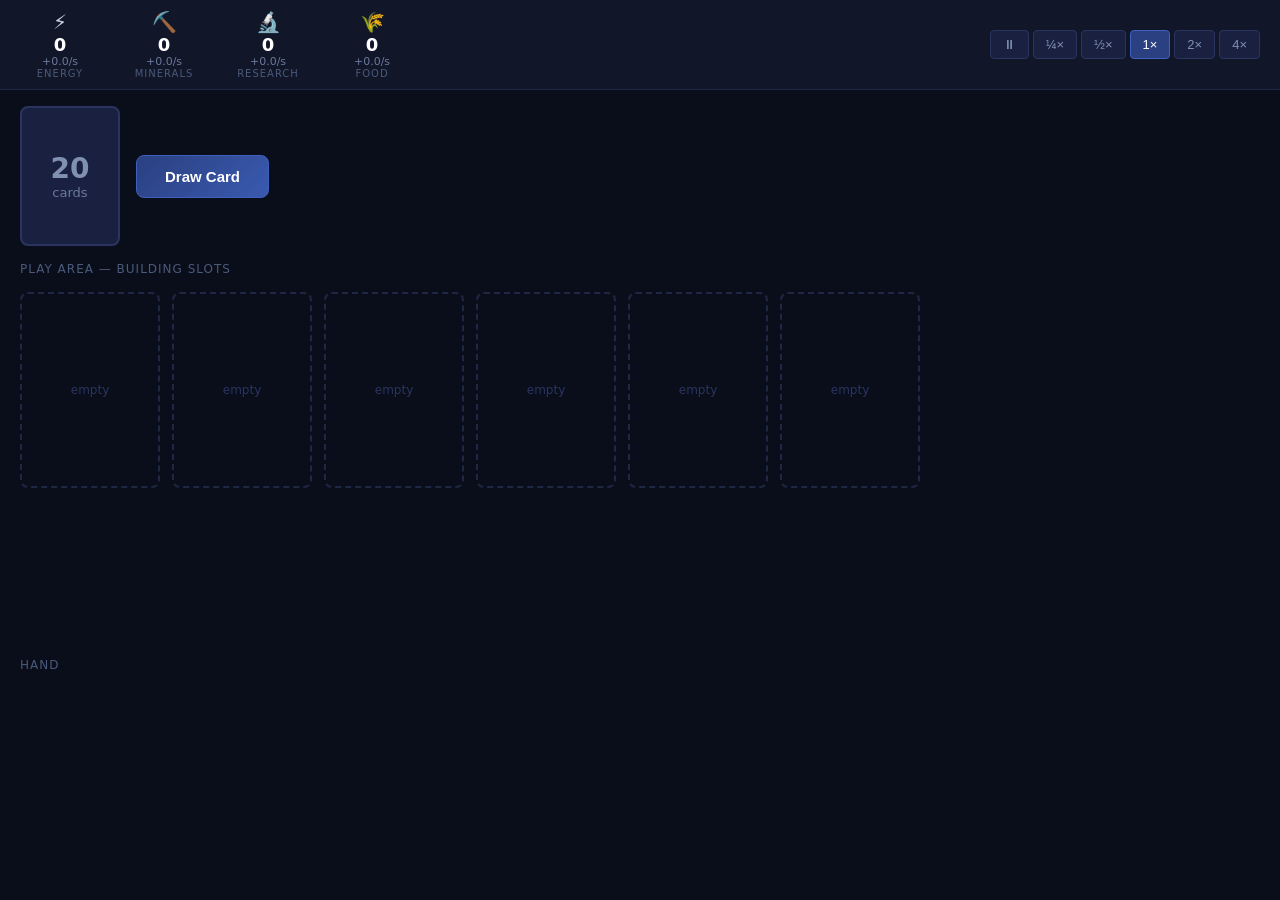
==== index.html @ 98b8e809 "Initial commit — IdleSpace v0.0.1 Card builder tool, star map with fog of war and exploration, card " ====
<!DOCTYPE html>
<html lang="en">
<head>
<meta charset="UTF-8">
<meta name="viewport" content="width=device-width, initial-scale=1.0">
<title>IdleSpace</title>
<style>
/* ── Reset & Base ── */
*, *::before, *::after { box-sizing: border-box; margin: 0; padding: 0; }
body {
  font-family: 'Segoe UI', system-ui, sans-serif;
  background: #0a0e1a;
  color: #c8d0e0;
  min-height: 100vh;
  display: flex;
  flex-direction: column;
  user-select: none;
}

/* ── Top Bar: Resources + Speed ── */
#top-bar {
  display: flex;
  justify-content: space-between;
  align-items: center;
  padding: 10px 20px;
  background: #111628;
  border-bottom: 1px solid #1e2744;
}
#resources {
  display: flex;
  gap: 24px;
}
.resource {
  display: flex;
  flex-direction: column;
  align-items: center;
  min-width: 80px;
}
.resource-icon { font-size: 20px; }
.resource-value { font-size: 18px; font-weight: 700; color: #fff; }
.resource-rate { font-size: 11px; color: #6a7a9b; }
.resource-label { font-size: 10px; color: #4a5a7b; text-transform: uppercase; letter-spacing: 1px; }

#speed-controls {
  display: flex;
  gap: 4px;
  align-items: center;
}
#speed-controls button {
  background: #1a2040;
  border: 1px solid #2a3460;
  color: #8090b0;
  padding: 6px 12px;
  border-radius: 4px;
  cursor: pointer;
  font-size: 13px;
  transition: all 0.15s;
}
#speed-controls button:hover { background: #252f55; color: #c0d0f0; }
#speed-controls button.active {
  background: #2a4080;
  border-color: #4060c0;
  color: #fff;
}

/* ── Main Area ── */
#main {
  flex: 1;
  display: flex;
  flex-direction: column;
  padding: 16px 20px;
  gap: 16px;
  overflow: hidden;
}

/* ── Deck Area ── */
#deck-area {
  display: flex;
  align-items: center;
  gap: 16px;
}
#deck-visual {
  width: 100px;
  height: 140px;
  background: #1a2040;
  border: 2px solid #2a3460;
  border-radius: 8px;
  display: flex;
  flex-direction: column;
  align-items: center;
  justify-content: center;
  font-size: 13px;
  color: #6a7a9b;
}
#deck-count { font-size: 28px; font-weight: 700; color: #8090b0; }
#draw-btn {
  padding: 12px 28px;
  background: linear-gradient(135deg, #2a4080, #3a5ab0);
  border: 1px solid #4060c0;
  color: #fff;
  border-radius: 8px;
  font-size: 15px;
  font-weight: 600;
  cursor: pointer;
  transition: all 0.2s;
}
#draw-btn:hover:not(:disabled) { background: linear-gradient(135deg, #3050a0, #4a6ac0); transform: translateY(-1px); }
#draw-btn:disabled { opacity: 0.4; cursor: not-allowed; }

/* ── Play Area ── */
#play-area-label { font-size: 12px; color: #4a5a7b; text-transform: uppercase; letter-spacing: 1px; }
#play-area {
  display: flex;
  gap: 12px;
  flex-wrap: wrap;
}
.play-slot {
  width: 140px;
  height: 196px;
  border: 2px dashed #1e2744;
  border-radius: 8px;
  display: flex;
  align-items: center;
  justify-content: center;
  color: #2a3460;
  font-size: 12px;
  transition: border-color 0.2s;
}
.play-slot.occupied { border: none; }
.play-slot:not(.occupied):hover { border-color: #3a4a70; }

/* ── Hand ── */
#hand-label { font-size: 12px; color: #4a5a7b; text-transform: uppercase; letter-spacing: 1px; margin-top: auto; }
#hand {
  display: flex;
  gap: 12px;
  flex-wrap: wrap;
  min-height: 196px;
  padding: 8px 0;
}

/* ── Card ── */
.card {
  width: 140px;
  height: 196px;
  border-radius: 8px;
  padding: 10px;
  display: flex;
  flex-direction: column;
  cursor: pointer;
  transition: transform 0.15s, box-shadow 0.15s;
  position: relative;
  overflow: hidden;
}
.card::before {
  content: '';
  position: absolute;
  inset: 0;
  border-radius: 8px;
  padding: 2px;
  background: var(--rarity-color);
  -webkit-mask: linear-gradient(#fff 0 0) content-box, linear-gradient(#fff 0 0);
  -webkit-mask-composite: xor;
  mask-composite: exclude;
  pointer-events: none;
}
.card:hover { transform: translateY(-4px); box-shadow: 0 8px 24px rgba(0,0,0,0.4); }
.card .card-bg {
  position: absolute;
  inset: 2px;
  border-radius: 6px;
  background: #141a30;
  z-index: 0;
}
.card > * { position: relative; z-index: 1; }

.card-name {
  font-size: 12px;
  font-weight: 700;
  color: #fff;
  text-align: center;
  margin-bottom: 2px;
}
.card-rarity {
  font-size: 9px;
  text-align: center;
  text-transform: uppercase;
  letter-spacing: 1px;
  color: var(--rarity-color);
  margin-bottom: 8px;
}
.card-stats {
  flex: 1;
  display: flex;
  flex-direction: column;
  gap: 3px;
}
.card-stat {
  display: flex;
  justify-content: space-between;
  align-items: center;
  font-size: 11px;
}
.card-stat-icon { font-size: 13px; }
.card-stat-value { font-weight: 600; color: #fff; }
.card-stat-value.zero { color: #2a3460; }
.card-flavor {
  font-size: 9px;
  color: #4a5a7b;
  font-style: italic;
  text-align: center;
  margin-top: 6px;
  line-height: 1.3;
}

/* Rarity colors */
.card.common    { --rarity-color: #6a7a9b; }
.card.uncommon  { --rarity-color: #4a9b5a; }
.card.rare      { --rarity-color: #4a7ac0; }
.card.epic      { --rarity-color: #8a4ac0; }
.card.legendary { --rarity-color: #c0a020; }

/* Card in hand glow on hover */
#hand .card:hover { box-shadow: 0 0 20px rgba(var(--rarity-rgb, 100,120,160), 0.3); }
</style>
</head>
<body>

<!-- Top Bar -->
<div id="top-bar">
  <div id="resources">
    <div class="resource">
      <span class="resource-icon">⚡</span>
      <span class="resource-value" id="res-energy">0</span>
      <span class="resource-rate" id="rate-energy">+0/s</span>
      <span class="resource-label">Energy</span>
    </div>
    <div class="resource">
      <span class="resource-icon">⛏️</span>
      <span class="resource-value" id="res-minerals">0</span>
      <span class="resource-rate" id="rate-minerals">+0/s</span>
      <span class="resource-label">Minerals</span>
    </div>
    <div class="resource">
      <span class="resource-icon">🔬</span>
      <span class="resource-value" id="res-research">0</span>
      <span class="resource-rate" id="rate-research">+0/s</span>
      <span class="resource-label">Research</span>
    </div>
    <div class="resource">
      <span class="resource-icon">🌾</span>
      <span class="resource-value" id="res-food">0</span>
      <span class="resource-rate" id="rate-food">+0/s</span>
      <span class="resource-label">Food</span>
    </div>
  </div>
  <div id="speed-controls">
    <button data-speed="0">⏸</button>
    <button data-speed="0.25">¼×</button>
    <button data-speed="0.5">½×</button>
    <button data-speed="1" class="active">1×</button>
    <button data-speed="2">2×</button>
    <button data-speed="4">4×</button>
  </div>
</div>

<!-- Main Area -->
<div id="main">
  <!-- Deck -->
  <div id="deck-area">
    <div id="deck-visual">
      <span id="deck-count">20</span>
      <span>cards</span>
    </div>
    <button id="draw-btn">Draw Card</button>
  </div>

  <!-- Play Area -->
  <div id="play-area-label">Play Area — Building Slots</div>
  <div id="play-area">
    <div class="play-slot">empty</div>
    <div class="play-slot">empty</div>
    <div class="play-slot">empty</div>
    <div class="play-slot">empty</div>
    <div class="play-slot">empty</div>
    <div class="play-slot">empty</div>
  </div>

  <!-- Hand -->
  <div id="hand-label">Hand</div>
  <div id="hand"></div>
</div>

<script>
// ═══════════════════════════════════════════
//  CARD TEMPLATES
// ═══════════════════════════════════════════
const CARD_TEMPLATES = [
  { name: "Solar Array",      primary: "energy",    flavor: "Harnessing the light of distant suns." },
  { name: "Mining Outpost",   primary: "minerals",  flavor: "Deep core extractors never rest." },
  { name: "Research Lab",     primary: "research",  flavor: "Knowledge is the ultimate resource." },
  { name: "Hydroponics Bay",  primary: "food",      flavor: "Life finds a way, even in the void." },
  { name: "Fusion Reactor",   primary: "energy",    flavor: "Atoms split, power flows." },
  { name: "Ore Refinery",     primary: "minerals",  flavor: "Raw stone becomes refined wealth." },
  { name: "Data Archive",     primary: "research",  flavor: "Every discovery preserved for eternity." },
  { name: "Bio Dome",         primary: "food",      flavor: "A garden among the stars." },
];

const RARITIES = [
  { name: "common",    weight: 50, statMult: 1.0 },
  { name: "uncommon",  weight: 28, statMult: 1.5 },
  { name: "rare",      weight: 14, statMult: 2.2 },
  { name: "epic",      weight: 6,  statMult: 3.5 },
  { name: "legendary", weight: 2,  statMult: 5.0 },
];

const RESOURCE_TYPES = ["energy", "minerals", "research", "food"];

// ═══════════════════════════════════════════
//  CARD GENERATION
// ═══════════════════════════════════════════
let nextCardId = 1;

function rollRarity() {
  const totalWeight = RARITIES.reduce((s, r) => s + r.weight, 0);
  let roll = Math.random() * totalWeight;
  for (const r of RARITIES) {
    roll -= r.weight;
    if (roll <= 0) return r;
  }
  return RARITIES[0];
}

function generateCard(template) {
  const rarity = rollRarity();
  const stats = {};
  for (const res of RESOURCE_TYPES) {
    if (res === template.primary) {
      // Primary stat: base 2-4, scaled by rarity
      stats[res] = Math.round((2 + Math.random() * 2) * rarity.statMult);
    } else {
      // Secondary stats: 30% chance of getting 1-2 base, scaled by rarity
      stats[res] = Math.random() < 0.3
        ? Math.round((1 + Math.random()) * rarity.statMult)
        : 0;
    }
  }
  return {
    id: `bld_${nextCardId++}`,
    name: template.name,
    type: "building",
    rarity: rarity.name,
    stats,
    flavor: template.flavor,
  };
}

// ═══════════════════════════════════════════
//  DECK
// ═══════════════════════════════════════════
function shuffle(arr) {
  for (let i = arr.length - 1; i > 0; i--) {
    const j = Math.floor(Math.random() * (i + 1));
    [arr[i], arr[j]] = [arr[j], arr[i]];
  }
  return arr;
}

function createDeck(size = 20) {
  const cards = [];
  for (let i = 0; i < size; i++) {
    const template = CARD_TEMPLATES[Math.floor(Math.random() * CARD_TEMPLATES.length)];
    cards.push(generateCard(template));
  }
  return shuffle(cards);
}

// ═══════════════════════════════════════════
//  GAME STATE
// ═══════════════════════════════════════════
const state = {
  deck: createDeck(20),
  hand: [],         // max 7
  playArea: [null, null, null, null, null, null], // 6 slots
  resources: { energy: 0, minerals: 0, research: 0, food: 0 },
  gameSpeed: 1,
  maxHand: 7,
};

// ═══════════════════════════════════════════
//  RENDERING
// ═══════════════════════════════════════════
const RESOURCE_ICONS = { energy: "⚡", minerals: "⛏️", research: "🔬", food: "🌾" };

function renderCard(card) {
  const el = document.createElement("div");
  el.className = `card ${card.rarity}`;
  el.dataset.cardId = card.id;

  const statsHtml = RESOURCE_TYPES.map(res => {
    const val = card.stats[res];
    return `<div class="card-stat">
      <span class="card-stat-icon">${RESOURCE_ICONS[res]}</span>
      <span class="card-stat-value ${val === 0 ? 'zero' : ''}">+${val}</span>
    </div>`;
  }).join("");

  el.innerHTML = `
    <div class="card-bg"></div>
    <div class="card-name">${card.name}</div>
    <div class="card-rarity">${card.rarity}</div>
    <div class="card-stats">${statsHtml}</div>
    <div class="card-flavor">${card.flavor}</div>
  `;
  return el;
}

function renderHand() {
  const handEl = document.getElementById("hand");
  handEl.innerHTML = "";
  for (const card of state.hand) {
    const el = renderCard(card);
    el.addEventListener("click", () => playCard(card));
    handEl.appendChild(el);
  }
}

function renderPlayArea() {
  const playEl = document.getElementById("play-area");
  playEl.innerHTML = "";
  for (let i = 0; i < state.playArea.length; i++) {
    const card = state.playArea[i];
    if (card) {
      const el = renderCard(card);
      el.style.cursor = "default";
      const slot = document.createElement("div");
      slot.className = "play-slot occupied";
      slot.appendChild(el);
      playEl.appendChild(slot);
    } else {
      const slot = document.createElement("div");
      slot.className = "play-slot";
      slot.textContent = "empty";
      playEl.appendChild(slot);
    }
  }
}

function renderDeck() {
  document.getElementById("deck-count").textContent = state.deck.length;
  document.getElementById("draw-btn").disabled = state.deck.length === 0 || state.hand.length >= state.maxHand;
}

function renderResources() {
  const rates = getTickRates();
  for (const res of RESOURCE_TYPES) {
    document.getElementById(`res-${res}`).textContent = Math.floor(state.resources[res]).toLocaleString();
    const ratePerSec = rates[res] * state.gameSpeed;
    document.getElementById(`rate-${res}`).textContent = `+${ratePerSec.toFixed(1)}/s`;
  }
}

function renderAll() {
  renderDeck();
  renderHand();
  renderPlayArea();
  renderResources();
}

// ═══════════════════════════════════════════
//  GAME ACTIONS
// ═══════════════════════════════════════════
function drawCard() {
  if (state.deck.length === 0 || state.hand.length >= state.maxHand) return;
  state.hand.push(state.deck.pop());
  renderDeck();
  renderHand();
}

function playCard(card) {
  const slotIdx = state.playArea.indexOf(null);
  if (slotIdx === -1) return; // no open slots
  state.hand = state.hand.filter(c => c.id !== card.id);
  state.playArea[slotIdx] = card;
  renderHand();
  renderPlayArea();
  renderDeck(); // re-check draw button state
  renderResources(); // update rates
}

// ═══════════════════════════════════════════
//  GAME LOOP
// ═══════════════════════════════════════════
const TICK_MS = 1000; // 1 tick = 1 second at 1x
let lastTime = performance.now();
let accumulator = 0;

function getTickRates() {
  const rates = { energy: 0, minerals: 0, research: 0, food: 0 };
  for (const card of state.playArea) {
    if (!card) continue;
    for (const res of RESOURCE_TYPES) {
      rates[res] += card.stats[res];
    }
  }
  return rates;
}

function processTick() {
  const rates = getTickRates();
  for (const res of RESOURCE_TYPES) {
    state.resources[res] += rates[res];
  }
}

function gameLoop(now) {
  const dt = now - lastTime;
  lastTime = now;
  accumulator += dt * state.gameSpeed;

  while (accumulator >= TICK_MS) {
    processTick();
    accumulator -= TICK_MS;
  }

  renderResources();
  requestAnimationFrame(gameLoop);
}

// ═══════════════════════════════════════════
//  EVENT WIRING
// ═══════════════════════════════════════════
document.getElementById("draw-btn").addEventListener("click", drawCard);

// Speed controls
document.querySelectorAll("#speed-controls button").forEach(btn => {
  btn.addEventListener("click", () => {
    state.gameSpeed = parseFloat(btn.dataset.speed);
    document.querySelectorAll("#speed-controls button").forEach(b => b.classList.remove("active"));
    btn.classList.add("active");
    renderResources(); // update rate display immediately
  });
});

// ═══════════════════════════════════════════
//  INIT
// ═══════════════════════════════════════════
renderAll();
requestAnimationFrame(gameLoop);
</script>
</body>
</html>
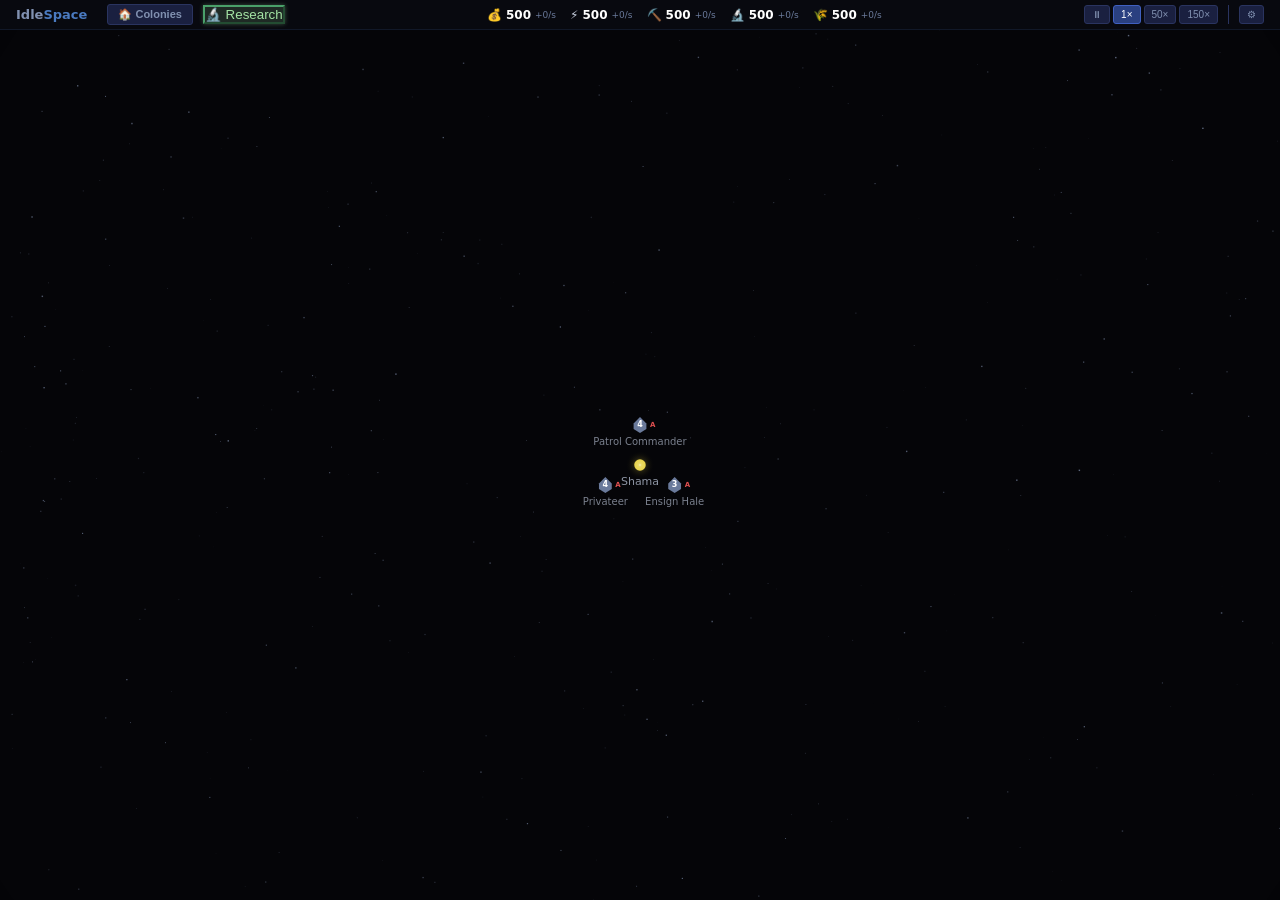
==== commit 0bf36ece: "Redirect index.html to starmap.html for GitHub Pages Co-Authored-By: Claude Opus 4.7 (1M context) <n" ====
--- a/index.html
+++ b/index.html
@@ -2,551 +2,16 @@
 <html lang="en">
 <head>
 <meta charset="UTF-8">
-<meta name="viewport" content="width=device-width, initial-scale=1.0">
 <title>IdleSpace</title>
+<meta http-equiv="refresh" content="0; url=starmap.html">
+<link rel="canonical" href="starmap.html">
 <style>
-/* ── Reset & Base ── */
-*, *::before, *::after { box-sizing: border-box; margin: 0; padding: 0; }
-body {
-  font-family: 'Segoe UI', system-ui, sans-serif;
-  background: #0a0e1a;
-  color: #c8d0e0;
-  min-height: 100vh;
-  display: flex;
-  flex-direction: column;
-  user-select: none;
-}
-
-/* ── Top Bar: Resources + Speed ── */
-#top-bar {
-  display: flex;
-  justify-content: space-between;
-  align-items: center;
-  padding: 10px 20px;
-  background: #111628;
-  border-bottom: 1px solid #1e2744;
-}
-#resources {
-  display: flex;
-  gap: 24px;
-}
-.resource {
-  display: flex;
-  flex-direction: column;
-  align-items: center;
-  min-width: 80px;
-}
-.resource-icon { font-size: 20px; }
-.resource-value { font-size: 18px; font-weight: 700; color: #fff; }
-.resource-rate { font-size: 11px; color: #6a7a9b; }
-.resource-label { font-size: 10px; color: #4a5a7b; text-transform: uppercase; letter-spacing: 1px; }
-
-#speed-controls {
-  display: flex;
-  gap: 4px;
-  align-items: center;
-}
-#speed-controls button {
-  background: #1a2040;
-  border: 1px solid #2a3460;
-  color: #8090b0;
-  padding: 6px 12px;
-  border-radius: 4px;
-  cursor: pointer;
-  font-size: 13px;
-  transition: all 0.15s;
-}
-#speed-controls button:hover { background: #252f55; color: #c0d0f0; }
-#speed-controls button.active {
-  background: #2a4080;
-  border-color: #4060c0;
-  color: #fff;
-}
-
-/* ── Main Area ── */
-#main {
-  flex: 1;
-  display: flex;
-  flex-direction: column;
-  padding: 16px 20px;
-  gap: 16px;
-  overflow: hidden;
-}
-
-/* ── Deck Area ── */
-#deck-area {
-  display: flex;
-  align-items: center;
-  gap: 16px;
-}
-#deck-visual {
-  width: 100px;
-  height: 140px;
-  background: #1a2040;
-  border: 2px solid #2a3460;
-  border-radius: 8px;
-  display: flex;
-  flex-direction: column;
-  align-items: center;
-  justify-content: center;
-  font-size: 13px;
-  color: #6a7a9b;
-}
-#deck-count { font-size: 28px; font-weight: 700; color: #8090b0; }
-#draw-btn {
-  padding: 12px 28px;
-  background: linear-gradient(135deg, #2a4080, #3a5ab0);
-  border: 1px solid #4060c0;
-  color: #fff;
-  border-radius: 8px;
-  font-size: 15px;
-  font-weight: 600;
-  cursor: pointer;
-  transition: all 0.2s;
-}
-#draw-btn:hover:not(:disabled) { background: linear-gradient(135deg, #3050a0, #4a6ac0); transform: translateY(-1px); }
-#draw-btn:disabled { opacity: 0.4; cursor: not-allowed; }
-
-/* ── Play Area ── */
-#play-area-label { font-size: 12px; color: #4a5a7b; text-transform: uppercase; letter-spacing: 1px; }
-#play-area {
-  display: flex;
-  gap: 12px;
-  flex-wrap: wrap;
-}
-.play-slot {
-  width: 140px;
-  height: 196px;
-  border: 2px dashed #1e2744;
-  border-radius: 8px;
-  display: flex;
-  align-items: center;
-  justify-content: center;
-  color: #2a3460;
-  font-size: 12px;
-  transition: border-color 0.2s;
-}
-.play-slot.occupied { border: none; }
-.play-slot:not(.occupied):hover { border-color: #3a4a70; }
-
-/* ── Hand ── */
-#hand-label { font-size: 12px; color: #4a5a7b; text-transform: uppercase; letter-spacing: 1px; margin-top: auto; }
-#hand {
-  display: flex;
-  gap: 12px;
-  flex-wrap: wrap;
-  min-height: 196px;
-  padding: 8px 0;
-}
-
-/* ── Card ── */
-.card {
-  width: 140px;
-  height: 196px;
-  border-radius: 8px;
-  padding: 10px;
-  display: flex;
-  flex-direction: column;
-  cursor: pointer;
-  transition: transform 0.15s, box-shadow 0.15s;
-  position: relative;
-  overflow: hidden;
-}
-.card::before {
-  content: '';
-  position: absolute;
-  inset: 0;
-  border-radius: 8px;
-  padding: 2px;
-  background: var(--rarity-color);
-  -webkit-mask: linear-gradient(#fff 0 0) content-box, linear-gradient(#fff 0 0);
-  -webkit-mask-composite: xor;
-  mask-composite: exclude;
-  pointer-events: none;
-}
-.card:hover { transform: translateY(-4px); box-shadow: 0 8px 24px rgba(0,0,0,0.4); }
-.card .card-bg {
-  position: absolute;
-  inset: 2px;
-  border-radius: 6px;
-  background: #141a30;
-  z-index: 0;
-}
-.card > * { position: relative; z-index: 1; }
-
-.card-name {
-  font-size: 12px;
-  font-weight: 700;
-  color: #fff;
-  text-align: center;
-  margin-bottom: 2px;
-}
-.card-rarity {
-  font-size: 9px;
-  text-align: center;
-  text-transform: uppercase;
-  letter-spacing: 1px;
-  color: var(--rarity-color);
-  margin-bottom: 8px;
-}
-.card-stats {
-  flex: 1;
-  display: flex;
-  flex-direction: column;
-  gap: 3px;
-}
-.card-stat {
-  display: flex;
-  justify-content: space-between;
-  align-items: center;
-  font-size: 11px;
-}
-.card-stat-icon { font-size: 13px; }
-.card-stat-value { font-weight: 600; color: #fff; }
-.card-stat-value.zero { color: #2a3460; }
-.card-flavor {
-  font-size: 9px;
-  color: #4a5a7b;
-  font-style: italic;
-  text-align: center;
-  margin-top: 6px;
-  line-height: 1.3;
-}
-
-/* Rarity colors */
-.card.common    { --rarity-color: #6a7a9b; }
-.card.uncommon  { --rarity-color: #4a9b5a; }
-.card.rare      { --rarity-color: #4a7ac0; }
-.card.epic      { --rarity-color: #8a4ac0; }
-.card.legendary { --rarity-color: #c0a020; }
-
-/* Card in hand glow on hover */
-#hand .card:hover { box-shadow: 0 0 20px rgba(var(--rarity-rgb, 100,120,160), 0.3); }
+  body { font-family: system-ui, sans-serif; background: #0a0e1a; color: #c8d0e0;
+         display: flex; align-items: center; justify-content: center; height: 100vh; margin: 0; }
+  a { color: #a4e4a4; }
 </style>
 </head>
 <body>
-
-<!-- Top Bar -->
-<div id="top-bar">
-  <div id="resources">
-    <div class="resource">
-      <span class="resource-icon">⚡</span>
-      <span class="resource-value" id="res-energy">0</span>
-      <span class="resource-rate" id="rate-energy">+0/s</span>
-      <span class="resource-label">Energy</span>
-    </div>
-    <div class="resource">
-      <span class="resource-icon">⛏️</span>
-      <span class="resource-value" id="res-minerals">0</span>
-      <span class="resource-rate" id="rate-minerals">+0/s</span>
-      <span class="resource-label">Minerals</span>
-    </div>
-    <div class="resource">
-      <span class="resource-icon">🔬</span>
-      <span class="resource-value" id="res-research">0</span>
-      <span class="resource-rate" id="rate-research">+0/s</span>
-      <span class="resource-label">Research</span>
-    </div>
-    <div class="resource">
-      <span class="resource-icon">🌾</span>
-      <span class="resource-value" id="res-food">0</span>
-      <span class="resource-rate" id="rate-food">+0/s</span>
-      <span class="resource-label">Food</span>
-    </div>
-  </div>
-  <div id="speed-controls">
-    <button data-speed="0">⏸</button>
-    <button data-speed="0.25">¼×</button>
-    <button data-speed="0.5">½×</button>
-    <button data-speed="1" class="active">1×</button>
-    <button data-speed="2">2×</button>
-    <button data-speed="4">4×</button>
-  </div>
-</div>
-
-<!-- Main Area -->
-<div id="main">
-  <!-- Deck -->
-  <div id="deck-area">
-    <div id="deck-visual">
-      <span id="deck-count">20</span>
-      <span>cards</span>
-    </div>
-    <button id="draw-btn">Draw Card</button>
-  </div>
-
-  <!-- Play Area -->
-  <div id="play-area-label">Play Area — Building Slots</div>
-  <div id="play-area">
-    <div class="play-slot">empty</div>
-    <div class="play-slot">empty</div>
-    <div class="play-slot">empty</div>
-    <div class="play-slot">empty</div>
-    <div class="play-slot">empty</div>
-    <div class="play-slot">empty</div>
-  </div>
-
-  <!-- Hand -->
-  <div id="hand-label">Hand</div>
-  <div id="hand"></div>
-</div>
-
-<script>
-// ═══════════════════════════════════════════
-//  CARD TEMPLATES
-// ═══════════════════════════════════════════
-const CARD_TEMPLATES = [
-  { name: "Solar Array",      primary: "energy",    flavor: "Harnessing the light of distant suns." },
-  { name: "Mining Outpost",   primary: "minerals",  flavor: "Deep core extractors never rest." },
-  { name: "Research Lab",     primary: "research",  flavor: "Knowledge is the ultimate resource." },
-  { name: "Hydroponics Bay",  primary: "food",      flavor: "Life finds a way, even in the void." },
-  { name: "Fusion Reactor",   primary: "energy",    flavor: "Atoms split, power flows." },
-  { name: "Ore Refinery",     primary: "minerals",  flavor: "Raw stone becomes refined wealth." },
-  { name: "Data Archive",     primary: "research",  flavor: "Every discovery preserved for eternity." },
-  { name: "Bio Dome",         primary: "food",      flavor: "A garden among the stars." },
-];
-
-const RARITIES = [
-  { name: "common",    weight: 50, statMult: 1.0 },
-  { name: "uncommon",  weight: 28, statMult: 1.5 },
-  { name: "rare",      weight: 14, statMult: 2.2 },
-  { name: "epic",      weight: 6,  statMult: 3.5 },
-  { name: "legendary", weight: 2,  statMult: 5.0 },
-];
-
-const RESOURCE_TYPES = ["energy", "minerals", "research", "food"];
-
-// ═══════════════════════════════════════════
-//  CARD GENERATION
-// ═══════════════════════════════════════════
-let nextCardId = 1;
-
-function rollRarity() {
-  const totalWeight = RARITIES.reduce((s, r) => s + r.weight, 0);
-  let roll = Math.random() * totalWeight;
-  for (const r of RARITIES) {
-    roll -= r.weight;
-    if (roll <= 0) return r;
-  }
-  return RARITIES[0];
-}
-
-function generateCard(template) {
-  const rarity = rollRarity();
-  const stats = {};
-  for (const res of RESOURCE_TYPES) {
-    if (res === template.primary) {
-      // Primary stat: base 2-4, scaled by rarity
-      stats[res] = Math.round((2 + Math.random() * 2) * rarity.statMult);
-    } else {
-      // Secondary stats: 30% chance of getting 1-2 base, scaled by rarity
-      stats[res] = Math.random() < 0.3
-        ? Math.round((1 + Math.random()) * rarity.statMult)
-        : 0;
-    }
-  }
-  return {
-    id: `bld_${nextCardId++}`,
-    name: template.name,
-    type: "building",
-    rarity: rarity.name,
-    stats,
-    flavor: template.flavor,
-  };
-}
-
-// ═══════════════════════════════════════════
-//  DECK
-// ═══════════════════════════════════════════
-function shuffle(arr) {
-  for (let i = arr.length - 1; i > 0; i--) {
-    const j = Math.floor(Math.random() * (i + 1));
-    [arr[i], arr[j]] = [arr[j], arr[i]];
-  }
-  return arr;
-}
-
-function createDeck(size = 20) {
-  const cards = [];
-  for (let i = 0; i < size; i++) {
-    const template = CARD_TEMPLATES[Math.floor(Math.random() * CARD_TEMPLATES.length)];
-    cards.push(generateCard(template));
-  }
-  return shuffle(cards);
-}
-
-// ═══════════════════════════════════════════
-//  GAME STATE
-// ═══════════════════════════════════════════
-const state = {
-  deck: createDeck(20),
-  hand: [],         // max 7
-  playArea: [null, null, null, null, null, null], // 6 slots
-  resources: { energy: 0, minerals: 0, research: 0, food: 0 },
-  gameSpeed: 1,
-  maxHand: 7,
-};
-
-// ═══════════════════════════════════════════
-//  RENDERING
-// ═══════════════════════════════════════════
-const RESOURCE_ICONS = { energy: "⚡", minerals: "⛏️", research: "🔬", food: "🌾" };
-
-function renderCard(card) {
-  const el = document.createElement("div");
-  el.className = `card ${card.rarity}`;
-  el.dataset.cardId = card.id;
-
-  const statsHtml = RESOURCE_TYPES.map(res => {
-    const val = card.stats[res];
-    return `<div class="card-stat">
-      <span class="card-stat-icon">${RESOURCE_ICONS[res]}</span>
-      <span class="card-stat-value ${val === 0 ? 'zero' : ''}">+${val}</span>
-    </div>`;
-  }).join("");
-
-  el.innerHTML = `
-    <div class="card-bg"></div>
-    <div class="card-name">${card.name}</div>
-    <div class="card-rarity">${card.rarity}</div>
-    <div class="card-stats">${statsHtml}</div>
-    <div class="card-flavor">${card.flavor}</div>
-  `;
-  return el;
-}
-
-function renderHand() {
-  const handEl = document.getElementById("hand");
-  handEl.innerHTML = "";
-  for (const card of state.hand) {
-    const el = renderCard(card);
-    el.addEventListener("click", () => playCard(card));
-    handEl.appendChild(el);
-  }
-}
-
-function renderPlayArea() {
-  const playEl = document.getElementById("play-area");
-  playEl.innerHTML = "";
-  for (let i = 0; i < state.playArea.length; i++) {
-    const card = state.playArea[i];
-    if (card) {
-      const el = renderCard(card);
-      el.style.cursor = "default";
-      const slot = document.createElement("div");
-      slot.className = "play-slot occupied";
-      slot.appendChild(el);
-      playEl.appendChild(slot);
-    } else {
-      const slot = document.createElement("div");
-      slot.className = "play-slot";
-      slot.textContent = "empty";
-      playEl.appendChild(slot);
-    }
-  }
-}
-
-function renderDeck() {
-  document.getElementById("deck-count").textContent = state.deck.length;
-  document.getElementById("draw-btn").disabled = state.deck.length === 0 || state.hand.length >= state.maxHand;
-}
-
-function renderResources() {
-  const rates = getTickRates();
-  for (const res of RESOURCE_TYPES) {
-    document.getElementById(`res-${res}`).textContent = Math.floor(state.resources[res]).toLocaleString();
-    const ratePerSec = rates[res] * state.gameSpeed;
-    document.getElementById(`rate-${res}`).textContent = `+${ratePerSec.toFixed(1)}/s`;
-  }
-}
-
-function renderAll() {
-  renderDeck();
-  renderHand();
-  renderPlayArea();
-  renderResources();
-}
-
-// ═══════════════════════════════════════════
-//  GAME ACTIONS
-// ═══════════════════════════════════════════
-function drawCard() {
-  if (state.deck.length === 0 || state.hand.length >= state.maxHand) return;
-  state.hand.push(state.deck.pop());
-  renderDeck();
-  renderHand();
-}
-
-function playCard(card) {
-  const slotIdx = state.playArea.indexOf(null);
-  if (slotIdx === -1) return; // no open slots
-  state.hand = state.hand.filter(c => c.id !== card.id);
-  state.playArea[slotIdx] = card;
-  renderHand();
-  renderPlayArea();
-  renderDeck(); // re-check draw button state
-  renderResources(); // update rates
-}
-
-// ═══════════════════════════════════════════
-//  GAME LOOP
-// ═══════════════════════════════════════════
-const TICK_MS = 1000; // 1 tick = 1 second at 1x
-let lastTime = performance.now();
-let accumulator = 0;
-
-function getTickRates() {
-  const rates = { energy: 0, minerals: 0, research: 0, food: 0 };
-  for (const card of state.playArea) {
-    if (!card) continue;
-    for (const res of RESOURCE_TYPES) {
-      rates[res] += card.stats[res];
-    }
-  }
-  return rates;
-}
-
-function processTick() {
-  const rates = getTickRates();
-  for (const res of RESOURCE_TYPES) {
-    state.resources[res] += rates[res];
-  }
-}
-
-function gameLoop(now) {
-  const dt = now - lastTime;
-  lastTime = now;
-  accumulator += dt * state.gameSpeed;
-
-  while (accumulator >= TICK_MS) {
-    processTick();
-    accumulator -= TICK_MS;
-  }
-
-  renderResources();
-  requestAnimationFrame(gameLoop);
-}
-
-// ═══════════════════════════════════════════
-//  EVENT WIRING
-// ═══════════════════════════════════════════
-document.getElementById("draw-btn").addEventListener("click", drawCard);
-
-// Speed controls
-document.querySelectorAll("#speed-controls button").forEach(btn => {
-  btn.addEventListener("click", () => {
-    state.gameSpeed = parseFloat(btn.dataset.speed);
-    document.querySelectorAll("#speed-controls button").forEach(b => b.classList.remove("active"));
-    btn.classList.add("active");
-    renderResources(); // update rate display immediately
-  });
-});
-
-// ═══════════════════════════════════════════
-//  INIT
-// ═══════════════════════════════════════════
-renderAll();
-requestAnimationFrame(gameLoop);
-</script>
+  <p>Loading IdleSpace… <a href="starmap.html">enter</a></p>
 </body>
 </html>
